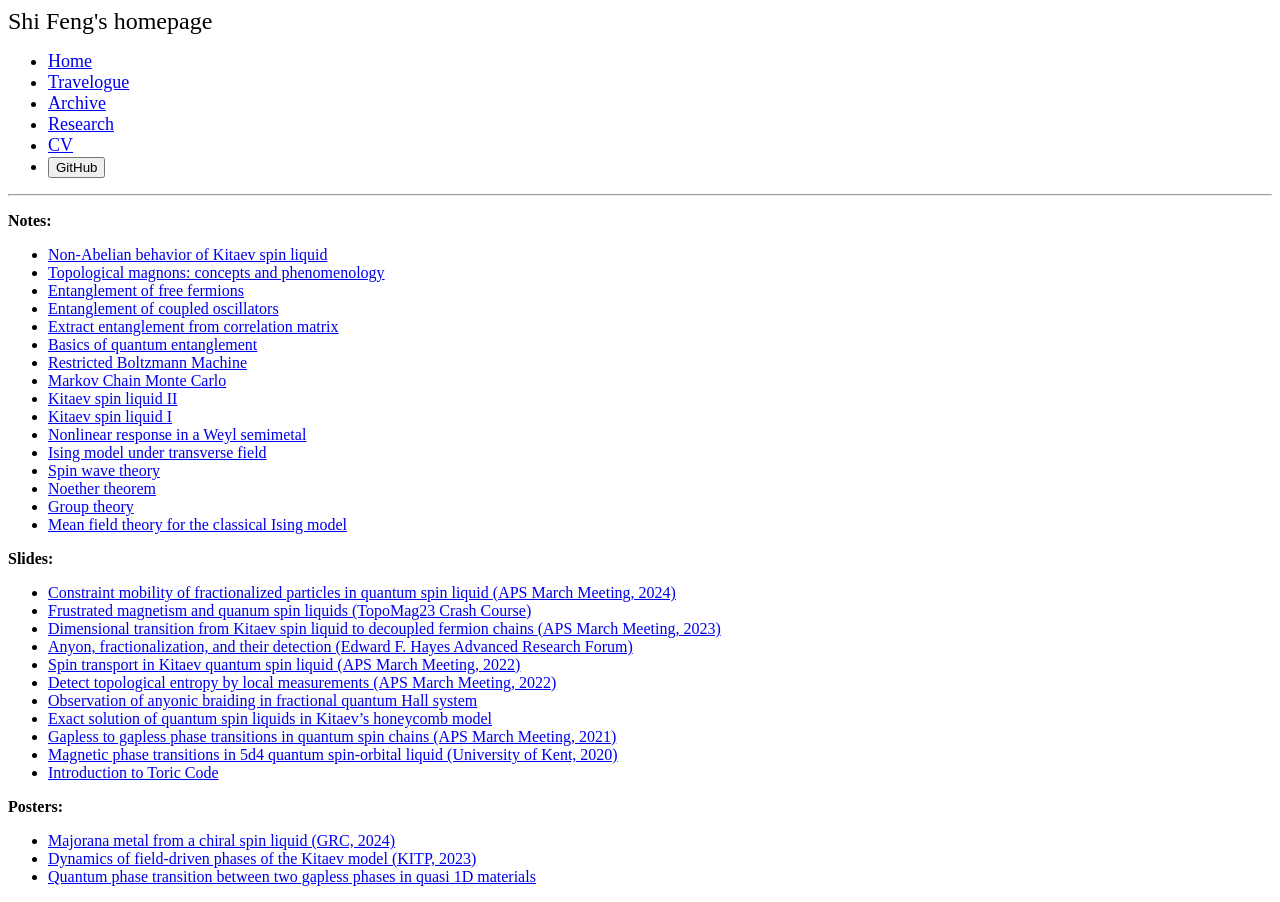
==== archive/index.html @ d20468b2 "update archive" ====
<!DOCTYPE html>
<html>
	<head>
		<link rel="stylesheet" href="style.css">
		<meta charset="UTF-8" />
		<meta name="viewport" content="width=device-width" />
		<title>Shi Feng's Resources</title>
	</head>

	<body>
		<header class="navbar">
			<div class="name"><font size=5>Shi Feng's homepage</font></div>	
			<nav>
				<ul class="nav__links">
				<font size = 4>
					<li><a href="../index.html">Home</a></li>
					<li><a href="../gleanings/index.html">Travelogue</a></li>
					<li><a href="index.html">Archive</a></li>
					<li><a href="../publications/index.html">Research</a></li>
					<li><a href="../cv/CV_lastest.pdf">CV</a></li>
					<li><a class="git" href="https://github.com/fengshi96"><button>GitHub</button></a></li>
				</ul>
				</font>
			</nav>
		</header>
		<hr>

		<p class="texts">
			<b>Notes:</b> 
		</p>
		<nav class="nav__notes">
		<ul>
			<li><a href="notes/kitaev_braid/draft.pdf" target="_self">Non-Abelian behavior of Kitaev spin liquid</a></li>
			<li><a href="notes/topomagnon/draft.pdf" target="_self">Topological magnons: concepts and phenomenology</a></li>
			<li><a href="notes/entanglement/ent_of_free_fermion/draft.pdf" target="_self">Entanglement of free fermions</a></li>
			<li><a href="notes/entanglement/oscillator/draft.pdf" target="_self">Entanglement of coupled oscillators</a></li>
			<li><a href="notes/entanglement/ent_from_corr/draft.pdf" target="_self">Extract entanglement from correlation matrix</a></li>
			<li><a href="notes/entanglement/basics/draft.pdf" target="_self">Basics of quantum entanglement</a></li>
			<li><a href="notes/rbm/draft.pdf" target="_self">Restricted Boltzmann Machine</a></li>
			<li><a href="notes/mcmc/mcmc.pdf" target="_self">Markov Chain Monte Carlo</a></li>
			<li><a href="notes/kitaev_qsl_2/draft.pdf" target="_self">Kitaev spin liquid II</a></li>
			<li><a href="notes/kitaev_qsl_1/draft.pdf" target="_self">Kitaev spin liquid I </a></li>
			<li><a href="notes/weyl/draft.pdf" target="_self">Nonlinear response in a Weyl semimetal</a></li>
			<li><a href="notes/tfim/draft.pdf" target="_self">Ising model under transverse field</a></li>
			<li><a href="notes/spin_wave/draft.pdf" target="_self">Spin wave theory </a></li>
			<li><a href="notes/noether/draft.pdf" target="_self">Noether theorem </a></li>
			<li><a href="notes/group/draft.pdf" target="_self">Group theory </a></li>
			<li><a href="notes/IsingMFT/draft.pdf" target="_self">Mean field theory for the classical Ising model </a></li>
		</ul>
		</nav>
		
		<p class="texts">
			<b>Slides:</b> 
		</p>
		<nav class="nav__notes">
		<ul>
			<li><a href="slides/APS24Shi.pdf" target="_self">Constraint mobility of fractionalized particles in quantum spin liquid </a><a href="https://meetings.aps.org/Meeting/MAR24/Session/F22.10" target="_self">(APS March Meeting, 2024)</a></li>
			<li><a href="slides/TopoMag_SlidesV2.pdf" target="_self">Frustrated magnetism and quanum spin liquids </a><a href="https://cem.osu.edu/for-students-and-postdocs/cem-internal-advisory-council/events/topomag23-crash-course/" target="_self">(TopoMag23 Crash Course)</a></li> 
			<li><a href="slides/S30.00013ShiFeng.pdf" target="_self">Dimensional transition from Kitaev spin liquid to decoupled fermion chains </a><a href="https://meetings.aps.org/Meeting/MAR23/Session/S30.13" target="_self">(APS March Meeting, 2023)</a></li> 
			<li><a href="slides/Hayes_Shi-Feng.pdf" target="_self">Anyon, fractionalization, and their detection (Edward F. Hayes Advanced Research Forum)</a></li>
			<li><a href="slides/kitaevSpinTrans_2022.pdf" target="_self">Spin transport in Kitaev quantum spin liquid </a><a href="https://meetings.aps.org/Meeting/MAR22/Session/B64.1" target="_self">(APS March Meeting, 2022)</a></li>
			<li><a href="slides/localTEE.pdf" target="_self">Detect topological entropy by local measurements </a><a href="https://meetings.aps.org/Meeting/MAR22/Session/N51.1" target="_self">(APS March Meeting, 2022)</a></li>
			<li><a href="slides/JournalClb_Anyon.pdf" target="_self">Observation of anyonic braiding in fractional quantum Hall system</a></li>
			<li><a href="slides/kitaevSolution.pdf" target="_self">Exact solution of quantum spin liquids in Kitaev’s honeycomb model</a></li>
			<li><a href="slides/gapless2gapless_2021.pdf" target="_self">Gapless to gapless phase transitions in quantum spin chains </a><a href="https://meetings.aps.org/Meeting/MAR21/Session/E43.13" target="_self">(APS March Meeting, 2021)</a></li> 
			<li><a href="slides/d4Phases_2020.pdf" target="_self">Magnetic phase transitions in 5d4 quantum spin-orbital liquid </a><a href="https://research.kent.ac.uk/pqm/condensed-matter-physics-in-the-cities-2020/condensed-matter-physics-in-all-the-cities-prerecorded-video-talks/#Feng" target="_self">(University of Kent, 2020)</a></li>
			<li><a href="slides/tc.pdf" target="_self">Introduction to Toric Code </a></li>
		</ul>
		</nav>

		<p class="texts">
			<b>Posters:</b> 
		</p>
		<nav class="nav__notes">
		<ul>
			<li><a href="posters/GRC24.pdf" target="_self">Majorana metal from a chiral spin liquid (GRC, 2024)</li> 
			<li><a href="posters/PosterKITP23.pdf" target="_self">Dynamics of field-driven phases of the Kitaev model </a><a href="https://online.kitp.ucsb.edu/online/qcrystal-c23" target="_self">(KITP, 2023)</a></li> 
			<li><a href="posters/Winter_Party_Poster_2021.pdf" target="_self">Quantum phase transition between two gapless phases in quasi 1D materials</li> 
		</ul>
		</nav>
	</body>
	
	
</html>
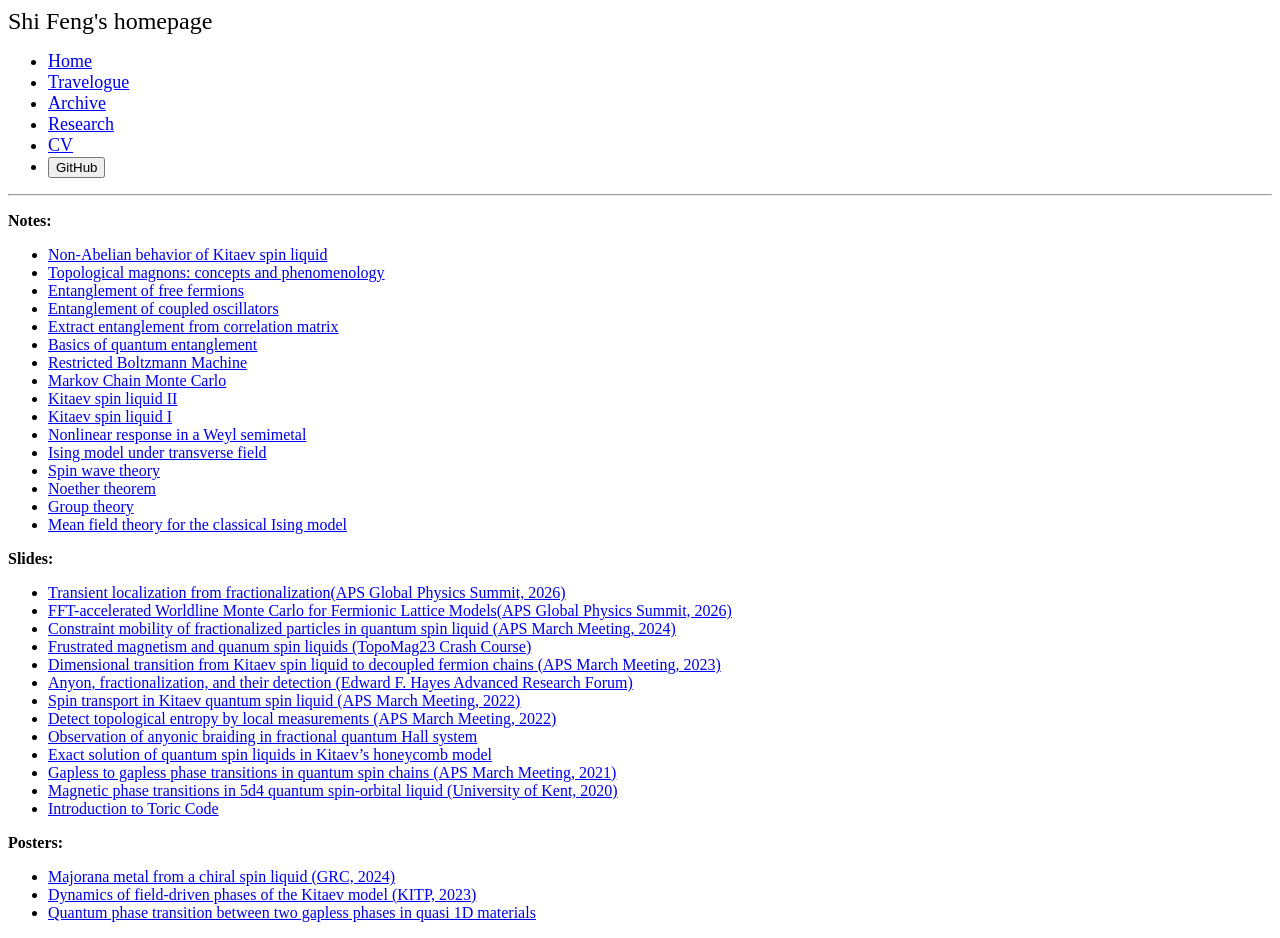
==== commit 3411842d: "update home page" ====
--- a/archive/index.html
+++ b/archive/index.html
@@ -54,6 +54,8 @@
 		</p>
 		<nav class="nav__notes">
 		<ul>
+			<li><a href="slides/TL26.pdf" target="_self">Transient localization from fractionalization</a><a href="https://summit.aps.org/events/MAR-M40/7" target="_self">(APS Global Physics Summit, 2026)</a></li>
+			<li><a href="slides/FFBS26.pdf" target="_self">FFT-accelerated Worldline Monte Carlo for Fermionic Lattice Models</a><a href="https://summit.aps.org/events/MAR-A46/13" target="_self">(APS Global Physics Summit, 2026)</a></li>
 			<li><a href="slides/APS24Shi.pdf" target="_self">Constraint mobility of fractionalized particles in quantum spin liquid </a><a href="https://meetings.aps.org/Meeting/MAR24/Session/F22.10" target="_self">(APS March Meeting, 2024)</a></li>
 			<li><a href="slides/TopoMag_SlidesV2.pdf" target="_self">Frustrated magnetism and quanum spin liquids </a><a href="https://cem.osu.edu/for-students-and-postdocs/cem-internal-advisory-council/events/topomag23-crash-course/" target="_self">(TopoMag23 Crash Course)</a></li> 
 			<li><a href="slides/S30.00013ShiFeng.pdf" target="_self">Dimensional transition from Kitaev spin liquid to decoupled fermion chains </a><a href="https://meetings.aps.org/Meeting/MAR23/Session/S30.13" target="_self">(APS March Meeting, 2023)</a></li> 
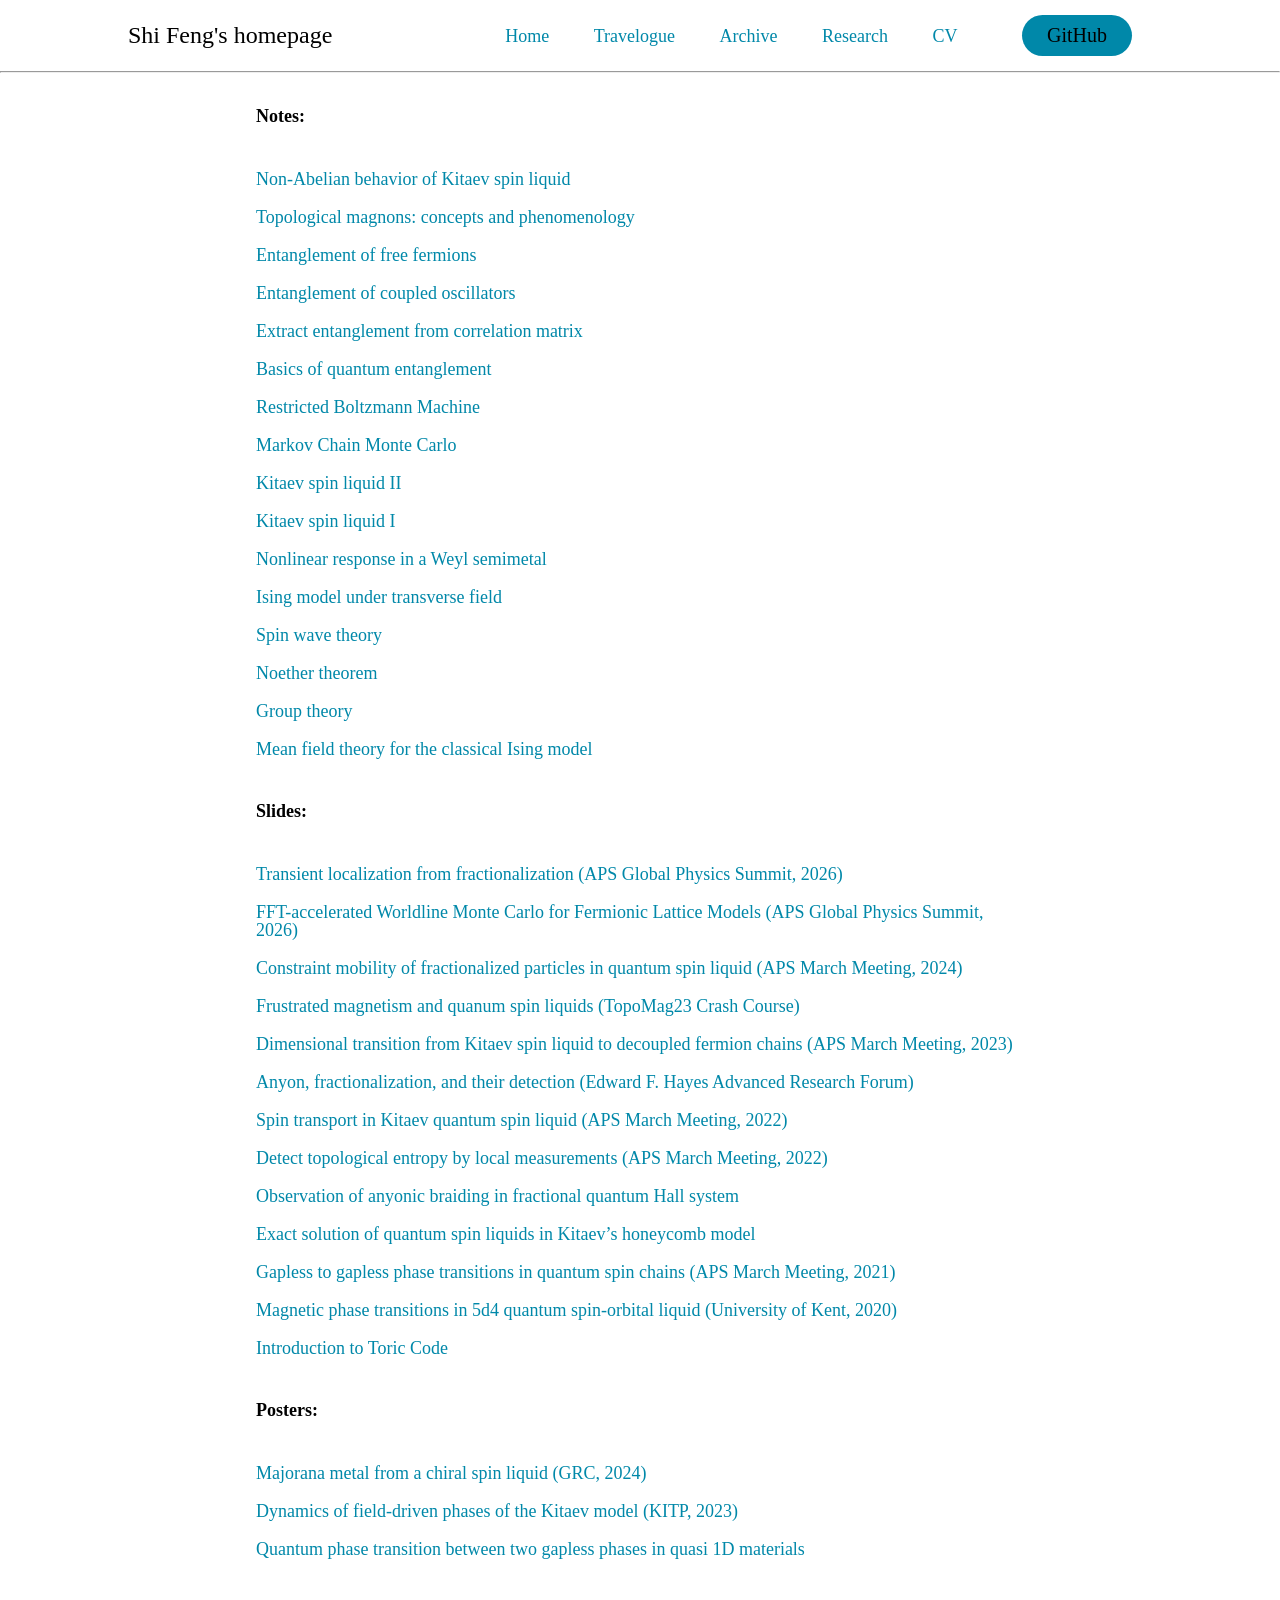
==== commit 95fdfcaa: "update space" ====
--- a/archive/index.html
+++ b/archive/index.html
@@ -54,8 +54,8 @@
 		</p>
 		<nav class="nav__notes">
 		<ul>
-			<li><a href="slides/TL26.pdf" target="_self">Transient localization from fractionalization</a><a href="https://summit.aps.org/events/MAR-M40/7" target="_self">(APS Global Physics Summit, 2026)</a></li>
-			<li><a href="slides/FFBS26.pdf" target="_self">FFT-accelerated Worldline Monte Carlo for Fermionic Lattice Models</a><a href="https://summit.aps.org/events/MAR-A46/13" target="_self">(APS Global Physics Summit, 2026)</a></li>
+			<li><a href="slides/TL26.pdf" target="_self">Transient localization from fractionalization</a><a href="https://summit.aps.org/events/MAR-M40/7" target="_self"> (APS Global Physics Summit, 2026)</a></li>
+			<li><a href="slides/FFBS26.pdf" target="_self">FFT-accelerated Worldline Monte Carlo for Fermionic Lattice Models</a><a href="https://summit.aps.org/events/MAR-A46/13" target="_self"> (APS Global Physics Summit, 2026)</a></li>
 			<li><a href="slides/APS24Shi.pdf" target="_self">Constraint mobility of fractionalized particles in quantum spin liquid </a><a href="https://meetings.aps.org/Meeting/MAR24/Session/F22.10" target="_self">(APS March Meeting, 2024)</a></li>
 			<li><a href="slides/TopoMag_SlidesV2.pdf" target="_self">Frustrated magnetism and quanum spin liquids </a><a href="https://cem.osu.edu/for-students-and-postdocs/cem-internal-advisory-council/events/topomag23-crash-course/" target="_self">(TopoMag23 Crash Course)</a></li> 
 			<li><a href="slides/S30.00013ShiFeng.pdf" target="_self">Dimensional transition from Kitaev spin liquid to decoupled fermion chains </a><a href="https://meetings.aps.org/Meeting/MAR23/Session/S30.13" target="_self">(APS March Meeting, 2023)</a></li> 
--- a/archive/style.css
+++ b/archive/style.css
@@ -0,0 +1,235 @@
+@import url('https://fonts.googleapis.com/css2?family=Montserrat:wght@500&display=swap');
+
+* {
+    box-sizing: border-box;
+    margin: 0;
+    padding: 0;
+    background-color: white;
+}
+
+.navbar {
+	font-family: "Times New Roman", Times, serif;
+	font-weight: 500;
+	font-size: 20px;
+	color: black
+	text-decoration: none;
+}
+
+button {
+	font-family: "Times New Roman", Times, serif;
+	font-weight: 500;
+	font-size: 20px;
+	color: black
+	text-decoration: none;
+}
+	
+.texts {
+	padding: 30px 20%;
+	line-height: 1.5;
+	font-size: 18px;
+}
+
+.texts a,
+.texts a:visited,
+.nav__notes a,
+.nav__notes a:visited {
+	color: #0088a9;
+	text-decoration: none;
+}
+
+.texts a:hover,
+.texts a:focus,
+.nav__notes a:hover,
+.nav__notes a:focus {
+	color: #29627e;
+	text-decoration: underline;
+}
+
+.publist {
+	padding: 6px 20%;
+	line-height: 1.2;
+	font-size: 18px;
+}
+
+.pub {
+	padding: 30px 20%;
+	font-size: 18px;
+}
+
+header {
+	display: flex;
+	justify-content: flex-end;
+	align-items: center;
+	padding: 15px 10%;
+}
+
+.name {
+	margin-right: auto;
+}
+
+.nav__links {
+	list-style: none;
+}
+
+.nav__links li {
+	display: inline-block;
+	padding: 0px 20px;
+}
+
+.nav__links li a {
+	color: #0088a9;
+	text-decoration: none;
+	transition: all 0.3s ease 0s;
+}
+
+.nav__links li a:visited {
+	color: #0088a9;
+}
+
+.nav__links li a:hover,
+.nav__links li a:focus {
+	color: #29627e;
+	text-decoration: underline;
+	transition: all 0.3s ease 0s;
+}
+
+.nav__notes li {
+	padding: 10px 20%;
+	line-height: 1;
+	font-size: 18px;
+}
+
+
+button {
+	margin-left: 20px;
+	padding: 9px 25px;
+	background-color: rgba(0,136,169,1);
+	border: none;
+	border-radius: 50px;
+	cursor: pointer;
+	transition: all 0.3s ease 0s;
+}
+
+button:hover {
+	background-color: rgba(0,136,169,0.8);
+}
+
+body {
+	position:relative; 
+	left: 0px;  
+	margin:0 auto;
+	background-color:white;
+	padding-bottom: 5%;
+}
+
+
+
+
+aside {
+    width: 35%;
+    padding-left: .5rem;
+    margin-left: .5rem;
+    float: right;
+    box-shadow: inset 5px 0 5px -5px #29627e;
+    font-style: italic;
+    color: #29627e;
+}
+
+
+aside > p {
+    margin: .5rem;
+}
+
+figcaption {
+    font-style: italic;
+    color: #29627e;
+}
+
+
+/* Media Queries for Mobile Responsiveness */
+@media screen and (max-width: 768px) {
+    .texts, .publist, .pub {
+        padding: 30px 5%;
+    }
+
+    header {
+        flex-wrap: wrap;
+        padding: 10px 5%;
+        justify-content: center; /* Center the items in the header */
+    }
+
+    .nav__links {
+        text-align: center;
+        margin-top: 10px;
+        width: 100%;
+    }
+
+    .nav__links li {
+        display: block;
+        padding: 5px 0;
+    }
+
+    button {
+        margin-left: 0;
+        margin-top: 10px;
+    }
+
+    .name {
+        text-align: center;
+        width: 100%;
+        margin-bottom: 10px;
+    }
+
+    aside {
+        width: 100%;
+        padding-left: 1rem;
+        margin-left: 0;
+        float: none;
+        box-shadow: none;
+    }
+
+    aside > p {
+        margin: .5rem 0;
+    }
+
+    /* Adjust font sizes */
+    .navbar, button {
+        font-size: 18px;
+    }
+
+    .texts, .publist, .pub {
+        font-size: 16px;
+    }
+
+    .name font {
+        font-size: 4;
+    }
+
+    .nav__links font {
+        font-size: 3;
+    }
+}
+
+/* Media Queries for Larger Mobile Devices and Tablets */
+@media screen and (min-width: 769px) and (max-width: 1024px) {
+    .texts, .publist, .pub {
+        padding: 30px 10%;
+    }
+
+    header {
+        padding: 15px 5%;
+        justify-content: center; /* Center the items in the header */
+    }
+
+    .nav__links {
+        text-align: center;
+    }
+
+    .nav__links li {
+        padding: 0px 10px;
+    }
+
+    aside {
+        width: 50%;
+    }
+}
